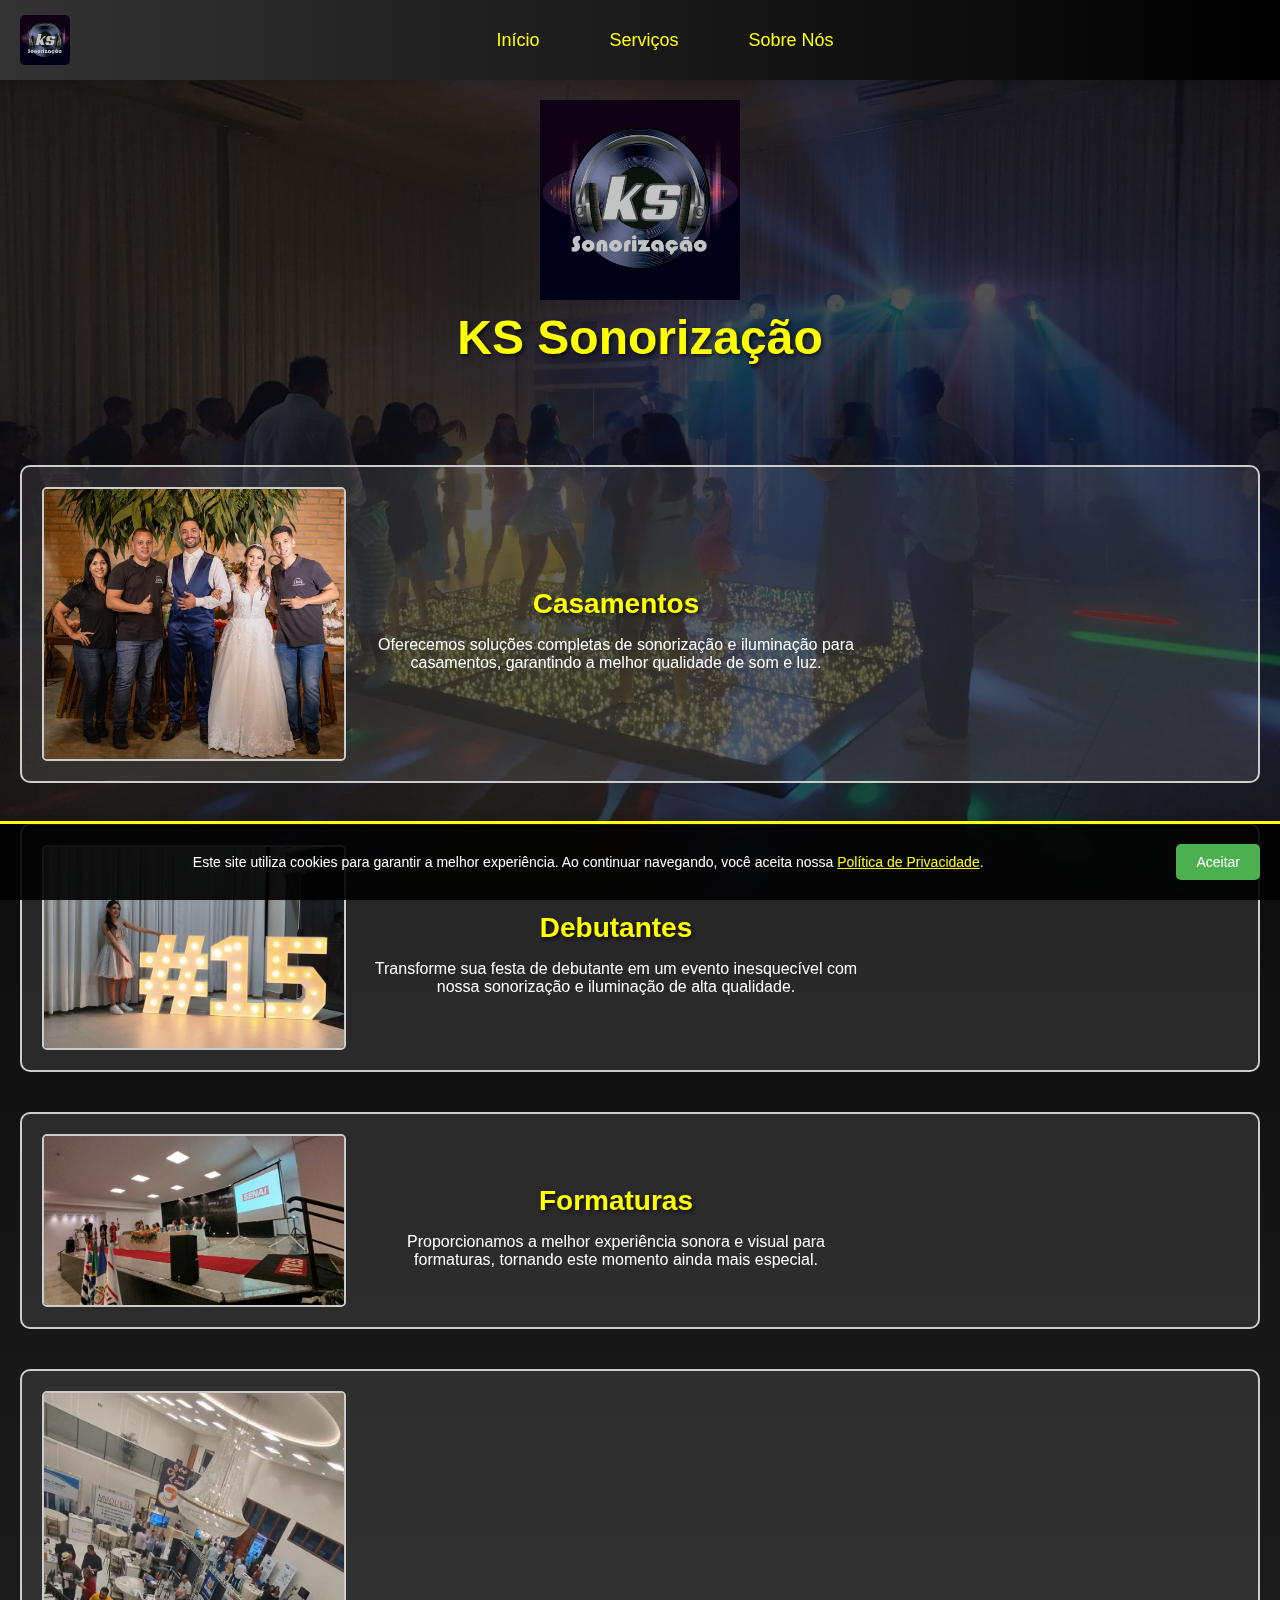
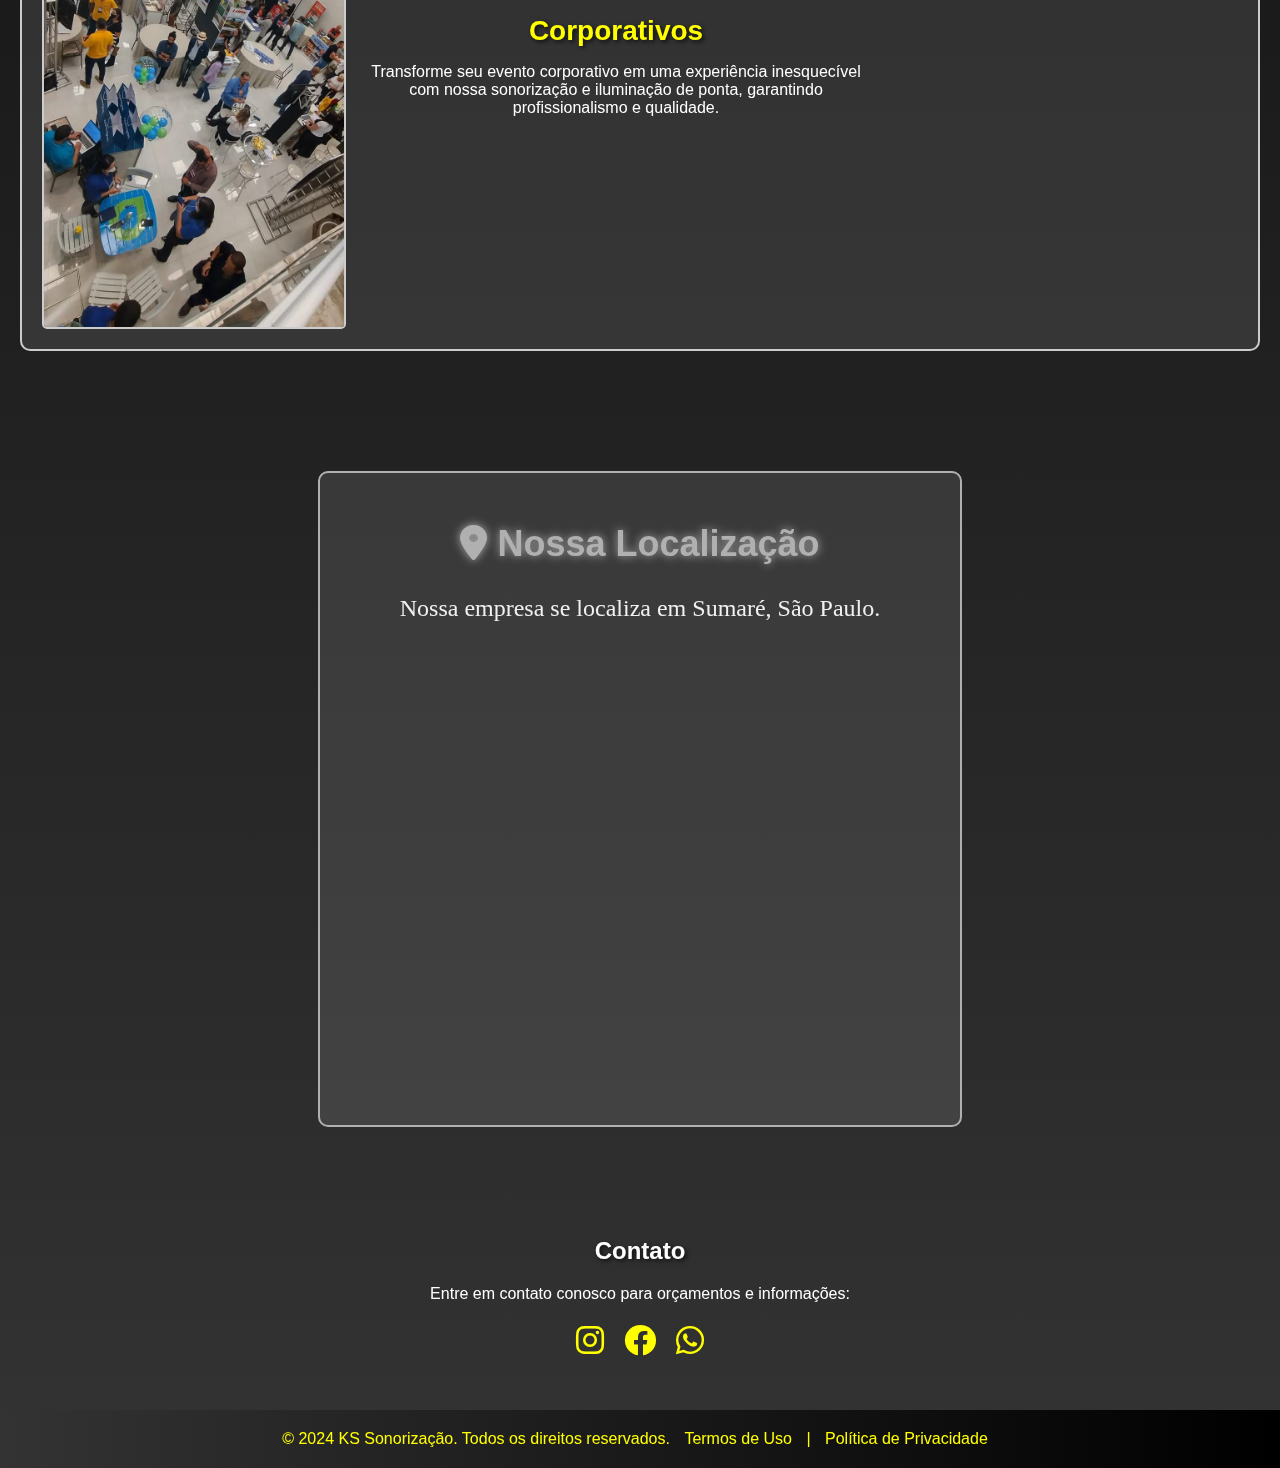
==== templates/index.html @ 1d170927 "fix" ====
<!DOCTYPE html>
<html lang="pt-BR">
<head>
    <meta charset="UTF-8">
    <meta name="viewport" content="width=device-width, initial-scale=1.0">
    <meta name="description" content="KS Sonorização - Soluções profissionais em som e iluminação para eventos.">
    <title>KS Sonorização</title>
    <link rel="stylesheet" href="/static/css/styles.css">
    <link rel="stylesheet" href="https://cdnjs.cloudflare.com/ajax/libs/font-awesome/6.0.0-beta3/css/all.min.css">
</head>
<body>
    <div class="overlay"></div>
    <nav>
        <img src="/static/images/logo.jpg" alt="KS Sonorização" class="logo-small">
        <div class="nav-links">
            <a href="/">Início</a>
            <a href="/servicos">Serviços</a>
            <a href="/sobre">Sobre Nós</a>
        </div>
    </nav>
    <header>
        <img src="/static/images/logo.jpg" alt="KS Sonorização" class="logo">
        <h1>KS Sonorização</h1>
    </header>

    <section id="eventos">
        <div class="evento">
            <img src="/static/images/casamento.jpg" alt="Casamentos">
            <div class="descricao">
                <h3>Casamentos</h3>
                <p>Oferecemos soluções completas de sonorização e iluminação para casamentos, garantindo a melhor qualidade de som e luz.</p>
            </div>
        </div>
        <div class="evento">
            <img src="/static/images/debutante.jpg" alt="Debutantes">
            <div class="descricao">
                <h3>Debutantes</h3>
                <p>Transforme sua festa de debutante em um evento inesquecível com nossa sonorização e iluminação de alta qualidade.</p>
            </div>
        </div>
        <div class="evento">
            <img src="/static/images/formatura.jpg" alt="Formaturas">
            <div class="descricao">
                <h3>Formaturas</h3>
                <p>Proporcionamos a melhor experiência sonora e visual para formaturas, tornando este momento ainda mais especial.</p>
            </div>
        </div>
        <div class="evento">
            <img src="/static/images/corporativos.jpg" alt="Corporativos">
            <div class="descricao">
                <h3>Corporativos</h3>
                <p>Transforme seu evento corporativo em uma experiência inesquecível com nossa sonorização e iluminação de ponta, garantindo profissionalismo e qualidade.</p>
            </div>
        </div>
    </section>
    <section id="localizacao">
        <div class="localizacao-container">
            <h2><i class="fas fa-map-marker-alt"></i> Nossa Localização</h2>
            <p>Nossa empresa se localiza em Sumaré, São Paulo.</p>
            <iframe src="https://www.google.com/maps/embed?pb=!1m18!1m12!1m3!1d3656.902080287888!2d-47.27282968447479!3d-23.58801098466956!2m3!1f0!2f0!3f0!3m2!1i1024!2i768!4f13.1!3m3!1m2!1s0x94c58a3e5f8b8b8b%3A0x2b0b0b0b0b0b0b0b!2sSumar%C3%A9%2C%20SP%2C%20Brasil!5e0!3m2!1spt-BR!2sus!4v1633024800000!5m2!1spt-BR!2sus" width="600" height="450" style="border:0;" allowfullscreen="" loading="lazy"></iframe>
        </div>
    </section>
    <section id="contato">
        <h2>Contato</h2>
        <p>Entre em contato conosco para orçamentos e informações:</p>
        <div class="social-icons">
            <a href="https://www.instagram.com/djcarlos_britto?utm_source=ig_web_button_share_sheet&igshid=ZDNlZDc0MzIxNw==" target="_blank"><i class="fab fa-instagram"></i></a>
            <a href="https://www.facebook.com/share/kUzvxogF7o5HCjSq/" target="_blank"><i class="fab fa-facebook"></i></a>
            <a href="https://wa.me/+5519982334035" target="_blank"><i class="fab fa-whatsapp"></i></a>
        </div>
    </section>

    <footer>
        <p>&copy; 2024 KS Sonorização. Todos os direitos reservados. <a href="/termos">Termos de Uso</a> | <a href="/politica">Política de Privacidade</a></p>
    </footer>

    <div class="cookie-banner" id="cookie-banner">
        <p>Este site utiliza cookies para garantir a melhor experiência. Ao continuar navegando, você aceita nossa <a href="/politica" style="color: yellow;">Política de Privacidade</a>.</p>
        <button onclick="acceptCookies()">Aceitar</button>
    </div>

    <script>
        function acceptCookies() {
            document.getElementById('cookie-banner').style.display = 'none';
            localStorage.setItem('cookiesAccepted', 'true');
        }

        window.onload = function() {
            if (!localStorage.getItem('cookiesAccepted')) {
                document.getElementById('cookie-banner').style.display = 'flex';
            }
        }
    </script>
</body>
</html>
---- static/css/styles.css ----
body {
    font-family: 'Arial', sans-serif;
    margin: 0;
    padding: 0;
    background: linear-gradient(to bottom, #000, #333);
    color: #fff;
    animation: fadeIn 1s ease-in-out;
    position: relative;
}

nav {
    display: flex;
    align-items: center;
    justify-content: space-between;
    background: linear-gradient(to right, #333, #000);
    padding: 15px 20px;
    box-shadow: 0 4px 8px rgba(0, 0, 0, 0.1);
    position: sticky;
    top: 0;
    z-index: 1000;
    animation: slideDown 1s ease-in-out;
}

nav .logo-small {
    width: 50px;
    height: auto;
    border-radius: 5px;
}

nav .nav-links {
    display: flex;
    justify-content: center;
    flex: 1;
}

nav .nav-links a {
    color: yellow;
    text-decoration: none;
    margin: 0 20px;
    font-size: 18px;
    padding: 10px 15px;
    border-radius: 5px;
    transition: color 0.3s, background-color 0.3s, transform 0.3s;
}

nav .nav-links a:hover {
    color: #333;
    background-color: yellow;
    transform: scale(1.1);
}

header {
    text-align: center;
    padding: 20px;
    animation: slideDown 1s ease-in-out;
    display: flex;
    flex-direction: column;
    align-items: center;
}

header .logo {
    width: 200px;
    
    height: auto;
    border: none; /* Remove o contorno da logo */
    border-radius: 10; /* Remove as bordas arredondadas da logo */
}

header h1 {
    color: yellow;
    text-shadow: 2px 2px 4px rgba(0, 0, 0, 0.7);
    font-size: 3em;
    margin: 10px 0 0 0;
    border: none; /* Remove o contorno do texto do título */
    display: inline-block;
    padding: 0; /* Remove o padding do texto do título */
    border-radius: 0; /* Remove as bordas arredondadas do texto do título */
}

#eventos {
    padding: 40px 20px;
    text-align: center;
    animation: fadeIn 1s ease-in-out;
}

.evento {
    display: flex;
    align-items: center;
    margin: 40px 0;
    animation: fadeIn 1.5s ease-in-out;
    border: 2px solid #ccc;
    border-radius: 10px;
    padding: 20px;
    background: rgba(255, 255, 255, 0.1);
}

.evento img {
    width: 100%;
    max-width: 300px;
    height: auto;
    border-radius: 5px;
    border: 2px solid #ccc;
    transition: transform 0.3s, box-shadow 0.3s;
    margin-right: 20px;
}

.evento img:hover {
    transform: scale(1.05);
    box-shadow: 0 4px 8px rgba(0, 0, 0, 0.2);
}

.evento .descricao {
    max-width: 500px;
}

.evento h3 {
    font-size: 28px;
    color: yellow;
    margin-bottom: 10px;
    text-shadow: 2px 2px 4px rgba(0, 0, 0, 0.7);
    animation: pulse 2s infinite; /* Animação de pulsar */
}

#localizacao {
    padding: 40px 20px;
    text-align: center;
    animation: fadeIn 1s ease-in-out;
}

.localizacao-container {
    border: 2px solid #b0b0b0; /* Adiciona contorno */
    padding: 20px;
    border-radius: 10px; /* Adiciona bordas arredondadas */
    display: inline-block;
    max-width: 800px;
    margin: 0 auto;
    background: rgba(255, 255, 255, 0.1);
}

.localizacao-container h2 {
    font-size: 36px;
    margin-bottom: 20px;
    color: #b0b0b0; /* Cor cinza metálico claro */
    background: none; /* Remove o gradiente */
  
    -webkit-text-fill-color: #b0b0b0; /* Cor cinza metálico claro */
    animation: pulse 2s infinite; /* Animação de pulsar */
    text-shadow: 0 0 10px #b0b0b0; /* Adiciona brilho */
}

.localizacao-container p {
    font-size: 24px; /* Aumenta o tamanho da fonte */
    color: #f0f0f0; /* Cor branca ou cinza mais claro */
    font-family: 'Georgia', serif; /* Melhora a fonte */
    animation: fadeIn 2s ease-in-out;
    line-height: 1.6; /* Melhora a legibilidade */
}

#contato {
    padding: 40px 20px;
    text-align: center;
    animation: fadeIn 1s ease-in-out;
}

.contato-container {
    border: 2px solid #b0b0b0; /* Adiciona contorno */
    padding: 20px;
    border-radius: 10px; /* Adiciona bordas arredondadas */
    display: inline-block;
    max-width: 800px;
    margin: 0 auto;
    background: rgba(255, 255, 255, 0.1);
}

.contato-container h2 {
    font-size: 36px;
    margin-bottom: 20px;
    color: #b0b0b0; /* Cor cinza metálico claro */
    background: none; /* Remove o gradiente */
 
    -webkit-text-fill-color: #b0b0b0; /* Cor cinza metálico claro */
    animation: pulse 2s infinite; /* Animação de pulsar */
    text-shadow: 0 0 10px #b0b0b0; /* Adiciona brilho */
}

.contato-container p {
    font-size: 24px; /* Aumenta o tamanho da fonte */
    color: #f0f0f0; /* Cor branca ou cinza mais claro */
    font-family: 'Georgia', serif; /* Melhora a fonte */
    animation: fadeIn 2s ease-in-out;
    line-height: 1.6; /* Melhora a legibilidade */
}

footer {
    text-align: center;
    padding: 20px;
    background: linear-gradient(to right, #333, #000);
    color: yellow;
    animation: fadeIn 1s ease-in-out;
}

footer p {
    font-size: 16px;
    margin: 0;
}

footer a {
    color: yellow;
    text-decoration: none;
    margin: 0 10px;
}

footer a:hover {
    text-decoration: underline;
}

.cookie-banner {
    position: fixed;
    bottom: 0;
    left: 0;
    right: 0;
    background-color: rgba(0, 0, 0, 0.9);
    color: white;
    text-align: center;
    padding: 20px;
    display: none;
    justify-content: space-between;
    align-items: center;
    animation: slideUp 1s ease-in-out;
    box-shadow: 0 -4px 8px rgba(0, 0, 0, 0.1);
    border-top: 3px solid yellow;
}

.cookie-banner p {
    margin: 0;
    flex: 1;
    font-size: 14px;
}

.cookie-banner a {
    color: yellow;
    text-decoration: underline;
}

.cookie-banner button {
    background-color: #4CAF50;
    color: white;
    border: none;
    padding: 10px 20px;
    cursor: pointer;
    transition: background-color 0.3s;
    border-radius: 5px;
    margin-left: 20px;
    font-size: 14px;
}

.cookie-banner button:hover {
    background-color: #45a049;
}

#contato {
    text-align: center;
    padding: 50px 20px;
}

#contato .social-icons {
    display: flex;
    justify-content: center;
    gap: 20px;
    margin-top: 20px;
}

#contato .social-icons a {
    font-size: 2em;
    color: yellow;
    transition: color 0.3s;
}

#contato .social-icons a:hover {
    color: #ff0;
}

@keyframes fadeIn {
    from {
        opacity: 0;
    }
    to {
        opacity: 1;
    }
}

@keyframes slideDown {
    from {
        transform: translateY(-100%);
    }
    to {
        transform: translateY(0);
    }
}

@keyframes slideUp {
    from {
        transform: translateY(100%);
    }
    to {
        transform: translateY(0);
    }
}

@keyframes pulse {
    0% {
        transform: scale(1);
    }
    50% {
        transform: scale(1.05);
    }
    100% {
        transform: scale(1);
    }
}

/* Additional styles to enhance the visual appeal */
body::before {
    content: '';
    position: fixed;
    top: 0;
    left: 0;
    width: 100%;
    height: 100%;
    background: url('/static/images/background.jpg') no-repeat center center fixed;
    background-size: cover;
    opacity: 0.3;
    z-index: -1;
}

h1, h2, h3 {
    text-shadow: 2px 2px 4px rgba(0, 0, 0, 0.7);
}

a {
    transition: color 0.3s, background-color 0.3s, transform 0.3s;
}

a:hover {
    transform: scale(1.1);
}

button {
    transition: background-color 0.3s, transform 0.3s;
}

button:hover {
    transform: scale(1.1);
}

img {
    transition: transform 0.3s, box-shadow 0.3s;
}

img:hover {
    transform: scale(1.05);
    box-shadow: 0 4px 8px rgba(0, 0, 0, 0.2);
}
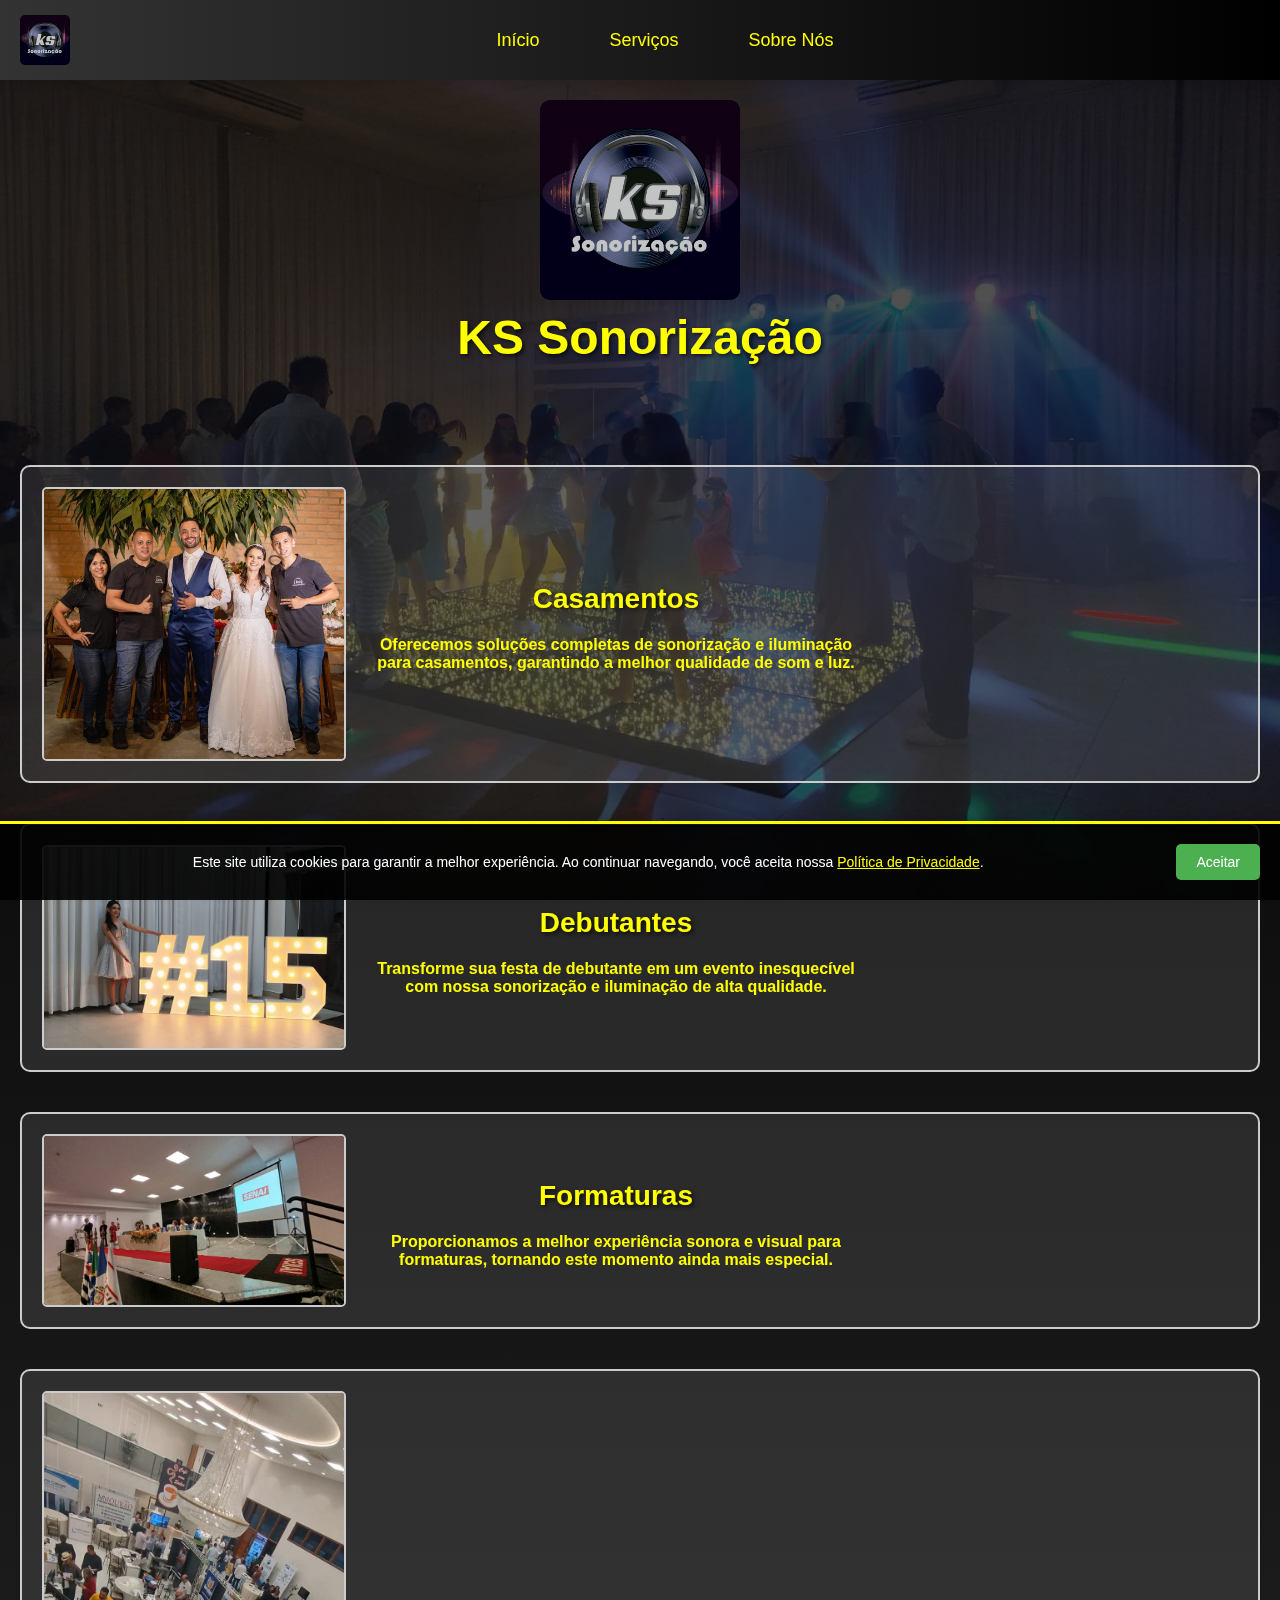
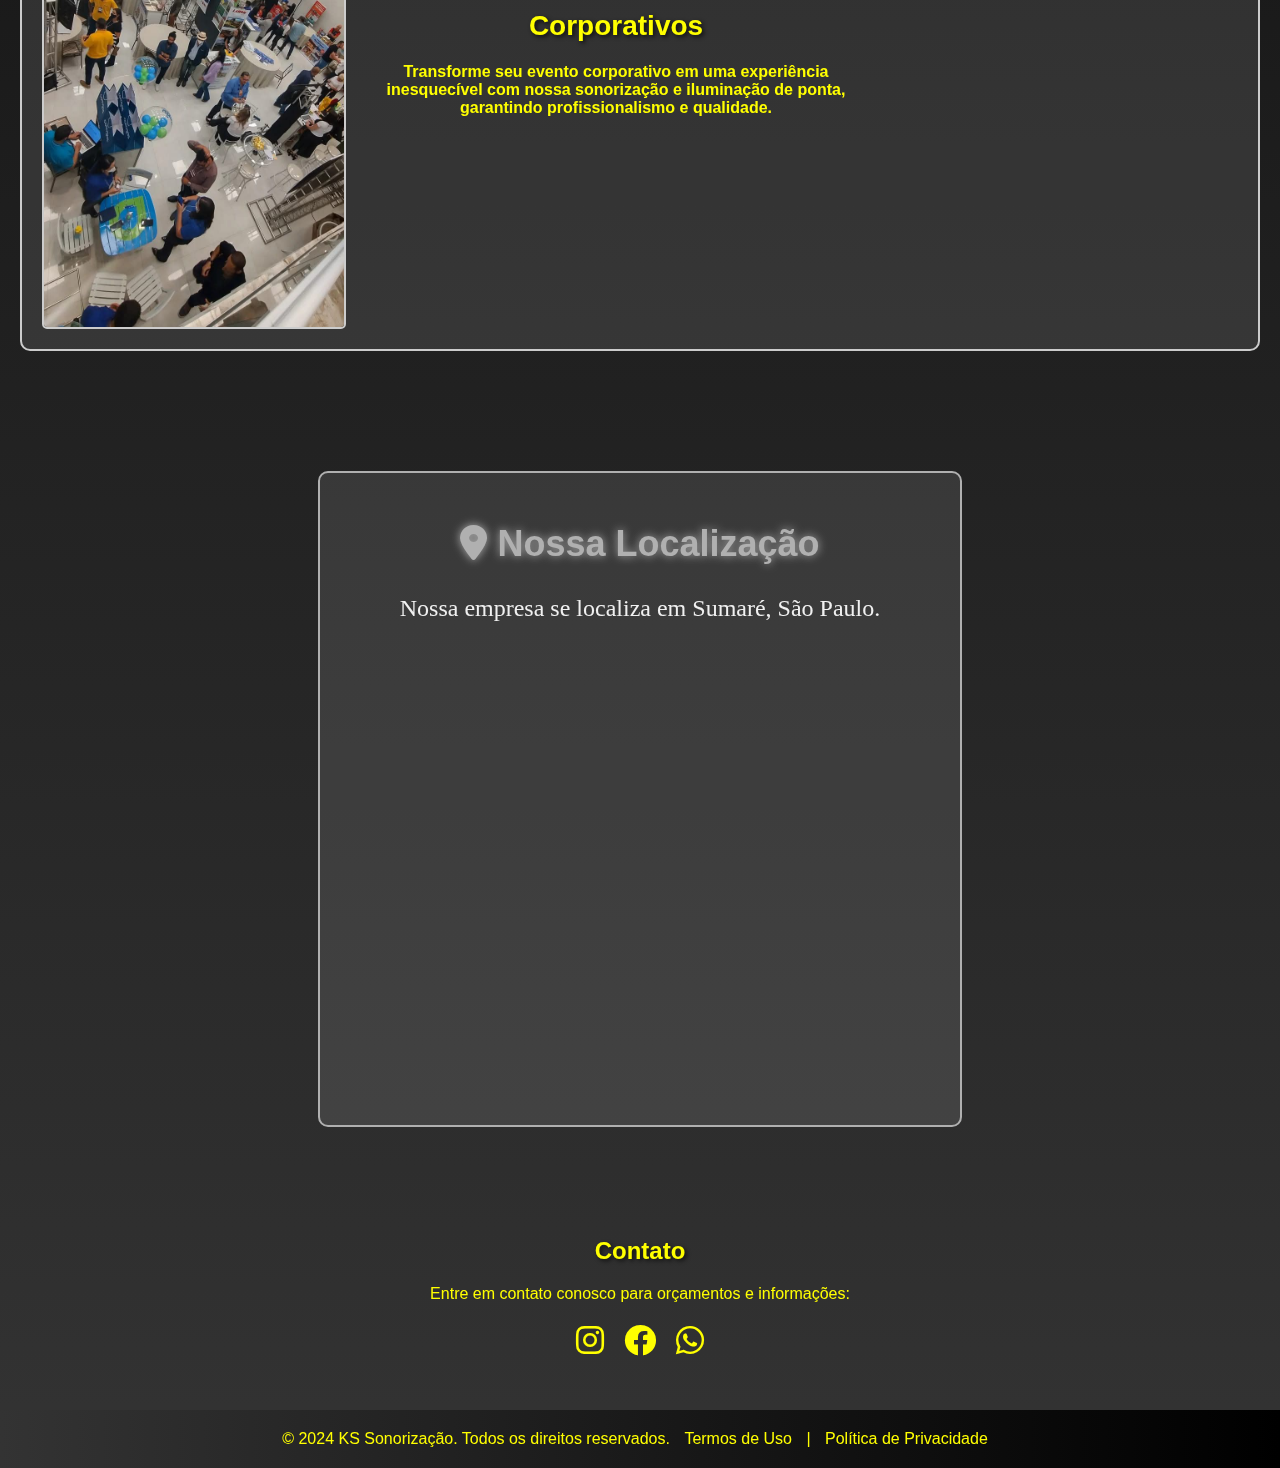
==== commit 0cbe95c4: "fix" ====
--- a/templates/index.html
+++ b/templates/index.html
@@ -28,28 +28,28 @@
             <img src="/static/images/casamento.jpg" alt="Casamentos">
             <div class="descricao">
                 <h3>Casamentos</h3>
-                <p>Oferecemos soluções completas de sonorização e iluminação para casamentos, garantindo a melhor qualidade de som e luz.</p>
+                <h4>Oferecemos soluções completas de sonorização e iluminação para casamentos, garantindo a melhor qualidade de som e luz.</h4>
             </div>
         </div>
         <div class="evento">
             <img src="/static/images/debutante.jpg" alt="Debutantes">
             <div class="descricao">
                 <h3>Debutantes</h3>
-                <p>Transforme sua festa de debutante em um evento inesquecível com nossa sonorização e iluminação de alta qualidade.</p>
+                <h4>Transforme sua festa de debutante em um evento inesquecível com nossa sonorização e iluminação de alta qualidade.</h4>
             </div>
         </div>
         <div class="evento">
             <img src="/static/images/formatura.jpg" alt="Formaturas">
             <div class="descricao">
                 <h3>Formaturas</h3>
-                <p>Proporcionamos a melhor experiência sonora e visual para formaturas, tornando este momento ainda mais especial.</p>
+                <h4>Proporcionamos a melhor experiência sonora e visual para formaturas, tornando este momento ainda mais especial.</h4>
             </div>
         </div>
         <div class="evento">
             <img src="/static/images/corporativos.jpg" alt="Corporativos">
             <div class="descricao">
                 <h3>Corporativos</h3>
-                <p>Transforme seu evento corporativo em uma experiência inesquecível com nossa sonorização e iluminação de ponta, garantindo profissionalismo e qualidade.</p>
+                <h4>Transforme seu evento corporativo em uma experiência inesquecível com nossa sonorização e iluminação de ponta, garantindo profissionalismo e qualidade.</h4>
             </div>
         </div>
     </section>
--- a/static/css/styles.css
+++ b/static/css/styles.css
@@ -3,7 +3,7 @@
     margin: 0;
     padding: 0;
     background: linear-gradient(to bottom, #000, #333);
-    color: #fff;
+    color: yellow; /* Alterado para amarelo */
     animation: fadeIn 1s ease-in-out;
     position: relative;
 }
@@ -60,10 +60,9 @@
 
 header .logo {
     width: 200px;
-    
     height: auto;
     border: none; /* Remove o contorno da logo */
-    border-radius: 10; /* Remove as bordas arredondadas da logo */
+    border-radius: 10px; /* Remove as bordas arredondadas da logo */
 }
 
 header h1 {
@@ -142,7 +141,7 @@
     margin-bottom: 20px;
     color: #b0b0b0; /* Cor cinza metálico claro */
     background: none; /* Remove o gradiente */
-  
+    
     -webkit-text-fill-color: #b0b0b0; /* Cor cinza metálico claro */
     animation: pulse 2s infinite; /* Animação de pulsar */
     text-shadow: 0 0 10px #b0b0b0; /* Adiciona brilho */
@@ -177,7 +176,7 @@
     margin-bottom: 20px;
     color: #b0b0b0; /* Cor cinza metálico claro */
     background: none; /* Remove o gradiente */
- 
+  
     -webkit-text-fill-color: #b0b0b0; /* Cor cinza metálico claro */
     animation: pulse 2s infinite; /* Animação de pulsar */
     text-shadow: 0 0 10px #b0b0b0; /* Adiciona brilho */
@@ -212,6 +211,23 @@
 
 footer a:hover {
     text-decoration: underline;
+}
+
+.social {
+    display: flex;
+    justify-content: center;
+    margin: 20px 0;
+}
+
+.social a {
+    color: yellow;
+    font-size: 2em; /* Aumenta o tamanho dos ícones */
+    margin: 0 10px;
+    transition: transform 0.3s;
+}
+
+.social a:hover {
+    transform: scale(1.2);
 }
 
 .cookie-banner {
@@ -360,4 +376,52 @@
 img:hover {
     transform: scale(1.05);
     box-shadow: 0 4px 8px rgba(0, 0, 0, 0.2);
+}
+
+/* Responsividade para tablets */
+@media (max-width: 768px) {
+    nav .nav-links {
+        flex-direction: column;
+    }
+
+    nav .nav-links a {
+        margin: 10px 0;
+    }
+
+    .evento {
+        flex-direction: column;
+    }
+
+    .evento img {
+        margin: 0 0 20px 0;
+    }
+
+    .localizacao-container, .contato-container {
+        max-width: 100%;
+        padding: 10px;
+    }
+
+    .localizacao-container iframe {
+        width: 100%;
+        height: 300px;
+    }
+}
+
+/* Responsividade para celulares */
+@media (max-width: 480px) {
+    header h1 {
+        font-size: 2em;
+    }
+
+    .evento h3, .localizacao-container h2, .contato-container h2 {
+        font-size: 24px;
+    }
+
+    .evento p, .localizacao-container p, .contato-container p {
+        font-size: 18px;
+    }
+
+    .localizacao-container iframe {
+        height: 200px;
+    }
 }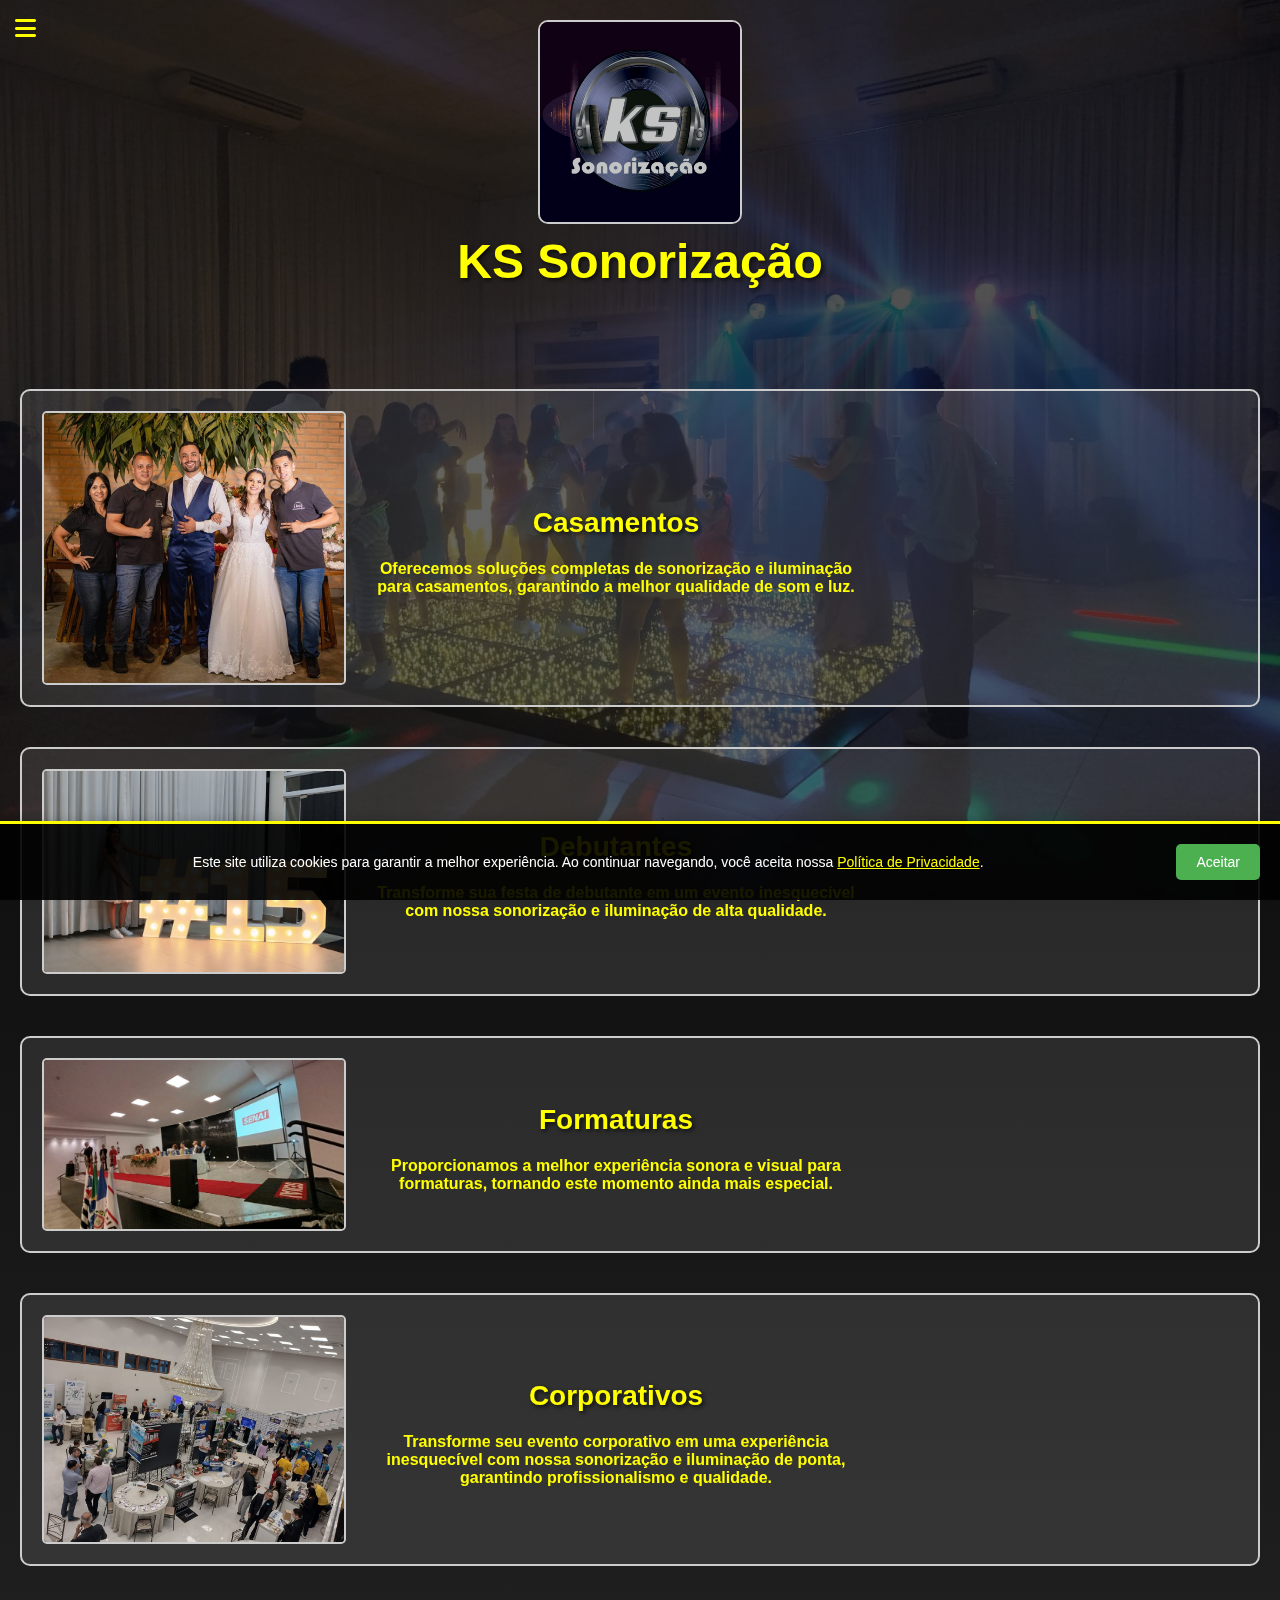
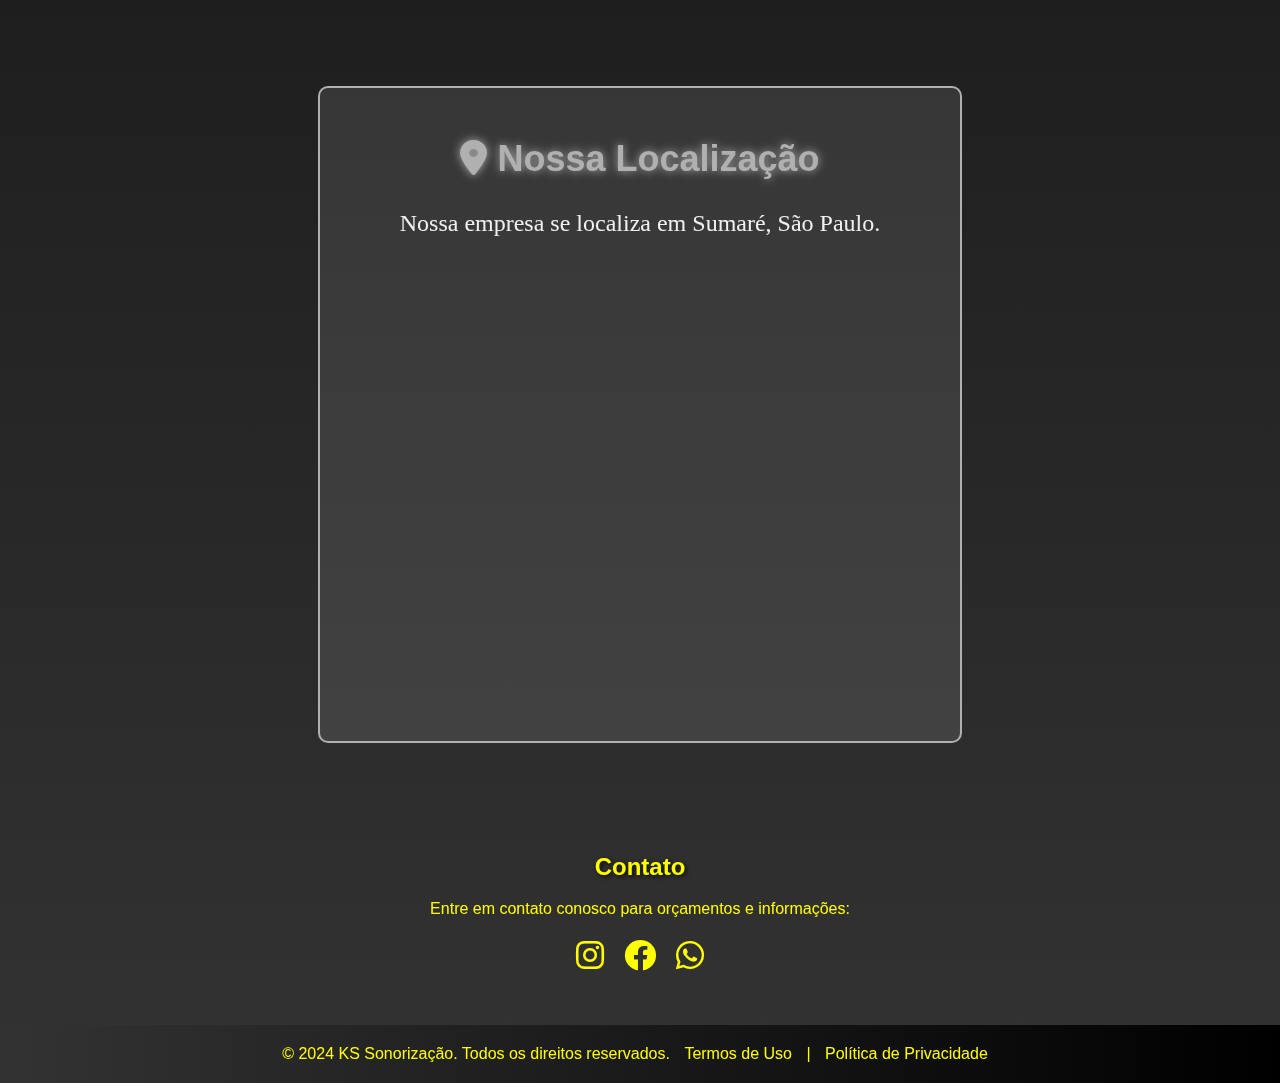
==== commit 563958fd: "deploy new atualizaction" ====
--- a/templates/index.html
+++ b/templates/index.html
@@ -9,15 +9,16 @@
     <link rel="stylesheet" href="https://cdnjs.cloudflare.com/ajax/libs/font-awesome/6.0.0-beta3/css/all.min.css">
 </head>
 <body>
-    <div class="overlay"></div>
-    <nav>
-        <img src="/static/images/logo.jpg" alt="KS Sonorização" class="logo-small">
+    <div class="drawer" id="navbar">
         <div class="nav-links">
             <a href="/">Início</a>
             <a href="/servicos">Serviços</a>
             <a href="/sobre">Sobre Nós</a>
         </div>
-    </nav>
+    </div>
+    <div class="drawer-toggle" id="drawer-toggle">
+        <i class="fas fa-bars"></i>
+    </div>
     <header>
         <img src="/static/images/logo.jpg" alt="KS Sonorização" class="logo">
         <h1>KS Sonorização</h1>
@@ -91,5 +92,17 @@
             }
         }
     </script>
+    </section>
+
+    <script>
+        document.addEventListener('DOMContentLoaded', function() {
+            const drawerToggle = document.getElementById('drawer-toggle');
+            const navbar = document.getElementById('navbar');
+
+            drawerToggle.addEventListener('click', function() {
+                navbar.classList.toggle('active');
+            });
+        });
+    </script>
 </body>
 </html>--- a/static/css/styles.css
+++ b/static/css/styles.css
@@ -61,8 +61,8 @@
 header .logo {
     width: 200px;
     height: auto;
-    border: none; /* Remove o contorno da logo */
-    border-radius: 10px; /* Remove as bordas arredondadas da logo */
+    border: 2px solid #ccc; /* Adiciona contorno */
+    border-radius: 10px; /* Adiciona bordas arredondadas */
 }
 
 header h1 {
@@ -424,4 +424,55 @@
     .localizacao-container iframe {
         height: 200px;
     }
+}
+
+/* Adicionando estilos para o drawer */
+.drawer {
+    position: fixed;
+    top: 0;
+    left: 0;
+    width: 250px;
+    height: 100%;
+    background-color: #333;
+    color: white;
+    transform: translateX(-100%);
+    transition: transform 0.3s ease;
+    z-index: 1000;
+    padding-top: 60px;
+}
+
+.drawer.active {
+    transform: translateX(0);
+}
+
+.drawer .nav-links {
+    display: flex;
+    flex-direction: column;
+    align-items: center;
+}
+
+.drawer .nav-links a {
+    color: yellow;
+    text-decoration: none;
+    margin: 10px 0;
+    font-size: 18px;
+    padding: 10px 15px;
+    border-radius: 5px;
+    transition: color 0.3s, background-color 0.3s, transform 0.3s;
+}
+
+.drawer .nav-links a:hover {
+    color: #333;
+    background-color: yellow;
+    transform: scale(1.1);
+}
+
+.drawer-toggle {
+    position: fixed;
+    top: 15px;
+    left: 15px;
+    font-size: 24px;
+    color: yellow;
+    cursor: pointer;
+    z-index: 1001;
 }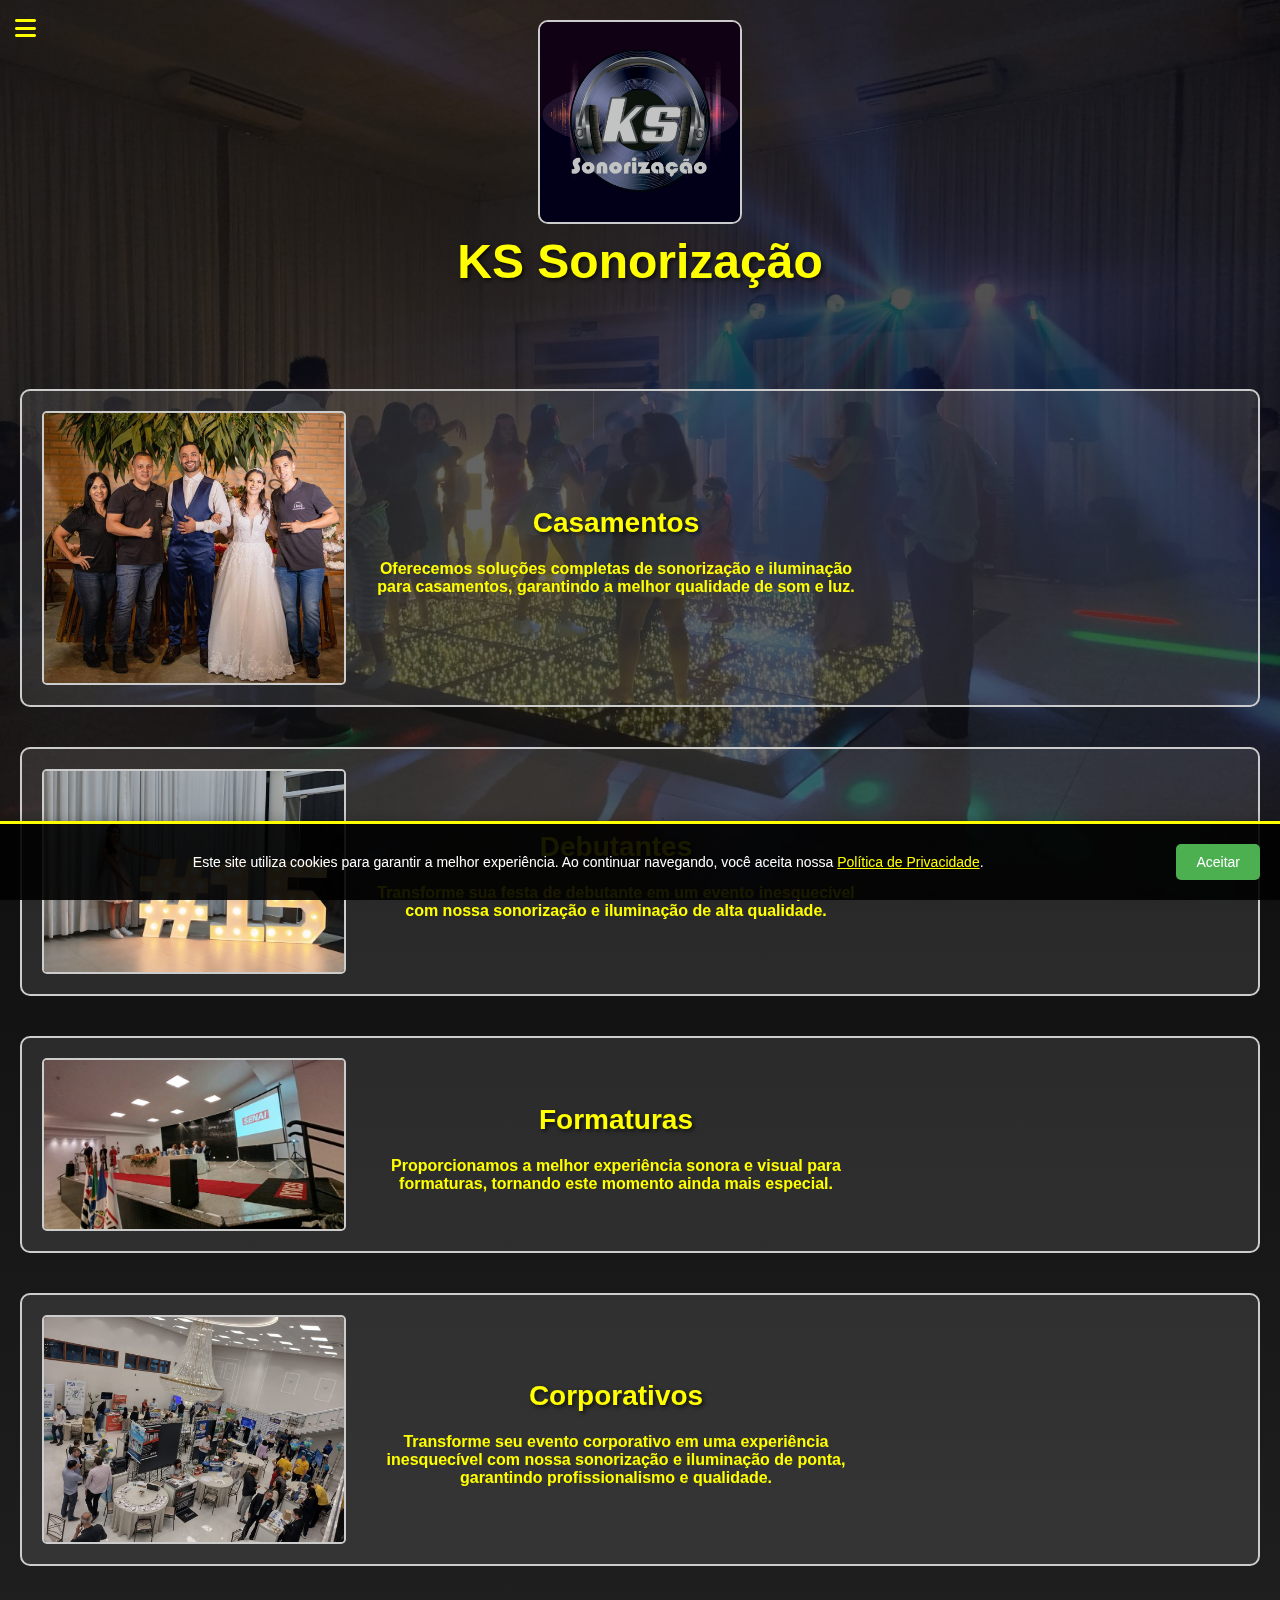
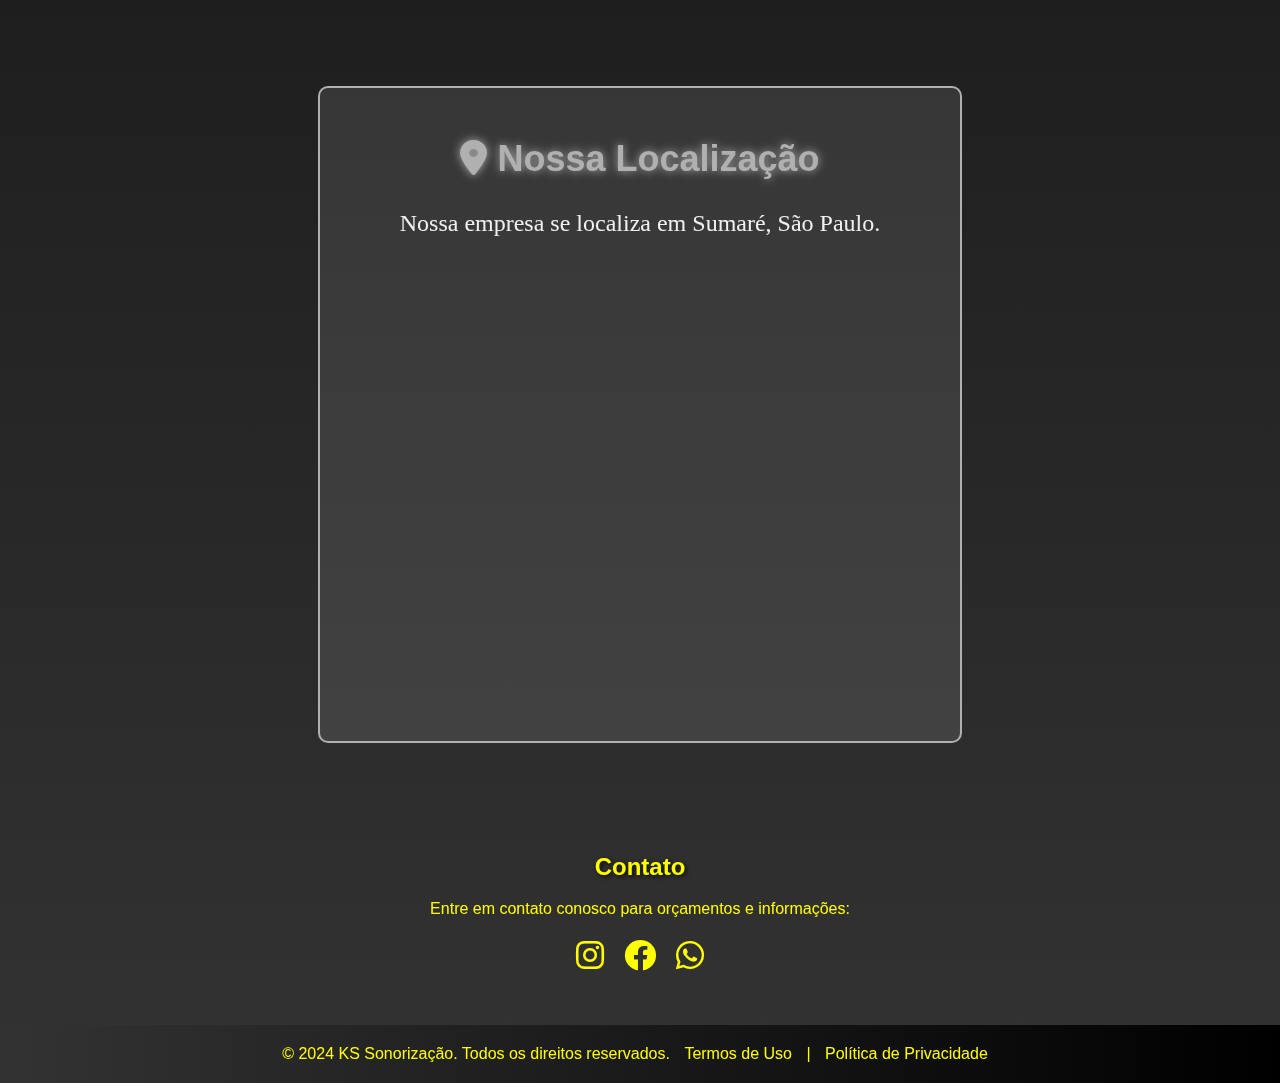
==== commit f4a0164f: "fix" ====
--- a/templates/index.html
+++ b/templates/index.html
@@ -3,8 +3,11 @@
 <head>
     <meta charset="UTF-8">
     <meta name="viewport" content="width=device-width, initial-scale=1.0">
-    <meta name="description" content="KS Sonorização - Soluções profissionais em som e iluminação para eventos.">
-    <title>KS Sonorização</title>
+    <meta name="description" content="KS Sonorização - Soluções Profissionais De Sonorização E Iluminação Para Eventos.">
+    <link rel="icon" type="image/x-icon" href="{{ url_for('static', filename='images/icone.ico') }}">
+<meta name="robots" content="index, follow">
+<meta name="keywords" content="sonorização de eventos, sonorização profissional, locação de som, som para eventos, iluminação para eventos, casamento, festa de casamento, debutantes, festa de 15 anos, formatura, eventos corporativos, DJ para festas, DJ para casamento, DJ debutante, DJ formatura, DJ evento corporativo, DJ Sumaré, DJ Campinas, DJ Hortolândia, DJ Paulínia, DJ Americana, DJ Indaiatuba, DJ região de Campinas, aluguel de som, pista de dança, som e iluminação, eventos sociais, sonorização ao vivo, KS Sonorização">
+    <title>KS Sonorização - Seu Evento Em Primeiro Lugar</title>
     <link rel="stylesheet" href="/static/css/styles.css">
     <link rel="stylesheet" href="https://cdnjs.cloudflare.com/ajax/libs/font-awesome/6.0.0-beta3/css/all.min.css">
 </head>
@@ -20,34 +23,34 @@
         <i class="fas fa-bars"></i>
     </div>
     <header>
-        <img src="/static/images/logo.jpg" alt="KS Sonorização" class="logo">
+        <img loading="lazy" src="/static/images/logo.webp" alt="KS Sonorização" class="logo">
         <h1>KS Sonorização</h1>
     </header>
 
     <section id="eventos">
         <div class="evento">
-            <img src="/static/images/casamento.jpg" alt="Casamentos">
+            <img loading="lazy" src="/static/images/casamento.jpg" alt="Casamentos">
             <div class="descricao">
                 <h3>Casamentos</h3>
                 <h4>Oferecemos soluções completas de sonorização e iluminação para casamentos, garantindo a melhor qualidade de som e luz.</h4>
             </div>
         </div>
         <div class="evento">
-            <img src="/static/images/debutante.jpg" alt="Debutantes">
+            <img loading="lazy" src="/static/images/debutante.jpg" alt="Debutantes">
             <div class="descricao">
                 <h3>Debutantes</h3>
                 <h4>Transforme sua festa de debutante em um evento inesquecível com nossa sonorização e iluminação de alta qualidade.</h4>
             </div>
         </div>
         <div class="evento">
-            <img src="/static/images/formatura.jpg" alt="Formaturas">
+            <img loading="lazy" src="/static/images/formatura.webp" alt="Formaturas">
             <div class="descricao">
                 <h3>Formaturas</h3>
                 <h4>Proporcionamos a melhor experiência sonora e visual para formaturas, tornando este momento ainda mais especial.</h4>
             </div>
         </div>
         <div class="evento">
-            <img src="/static/images/corporativos.jpg" alt="Corporativos">
+            <img loading="lazy" src="/static/images/corporativos.jpg" alt="Corporativos">
             <div class="descricao">
                 <h3>Corporativos</h3>
                 <h4>Transforme seu evento corporativo em uma experiência inesquecível com nossa sonorização e iluminação de ponta, garantindo profissionalismo e qualidade.</h4>
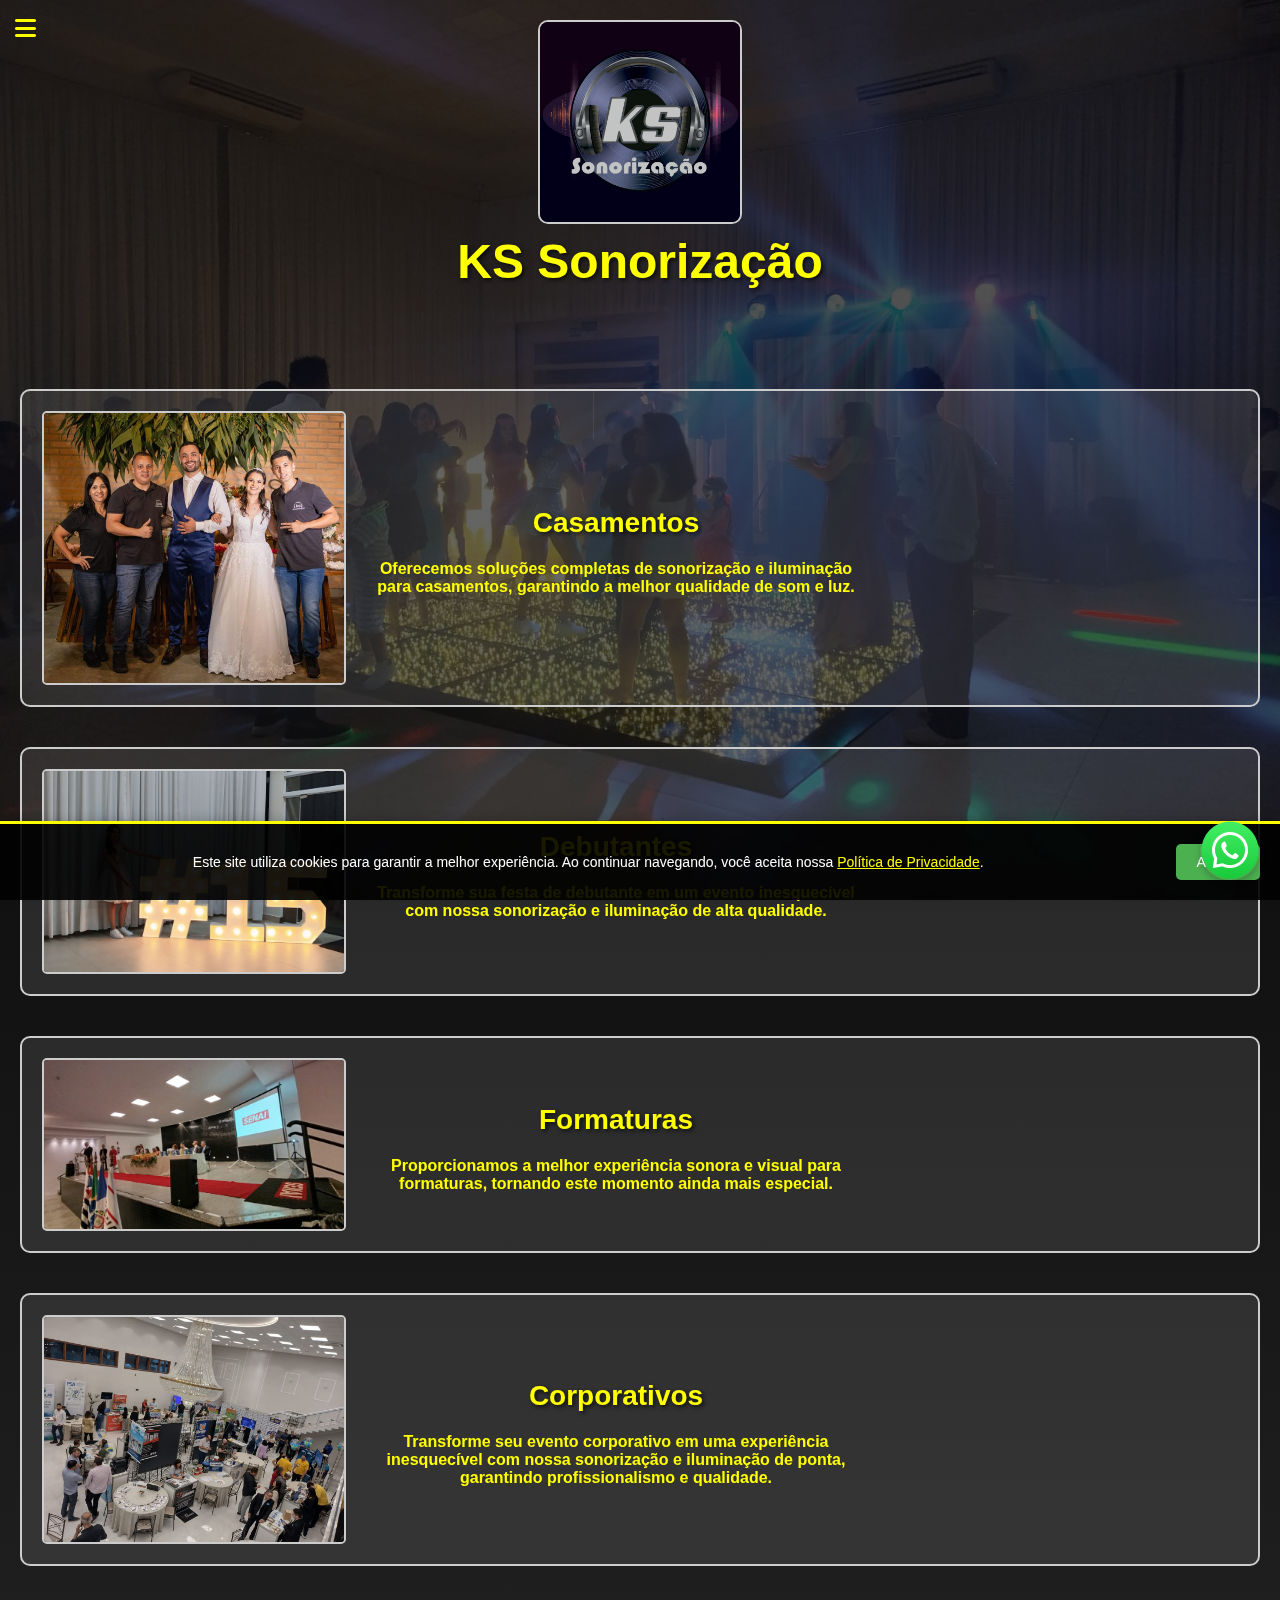
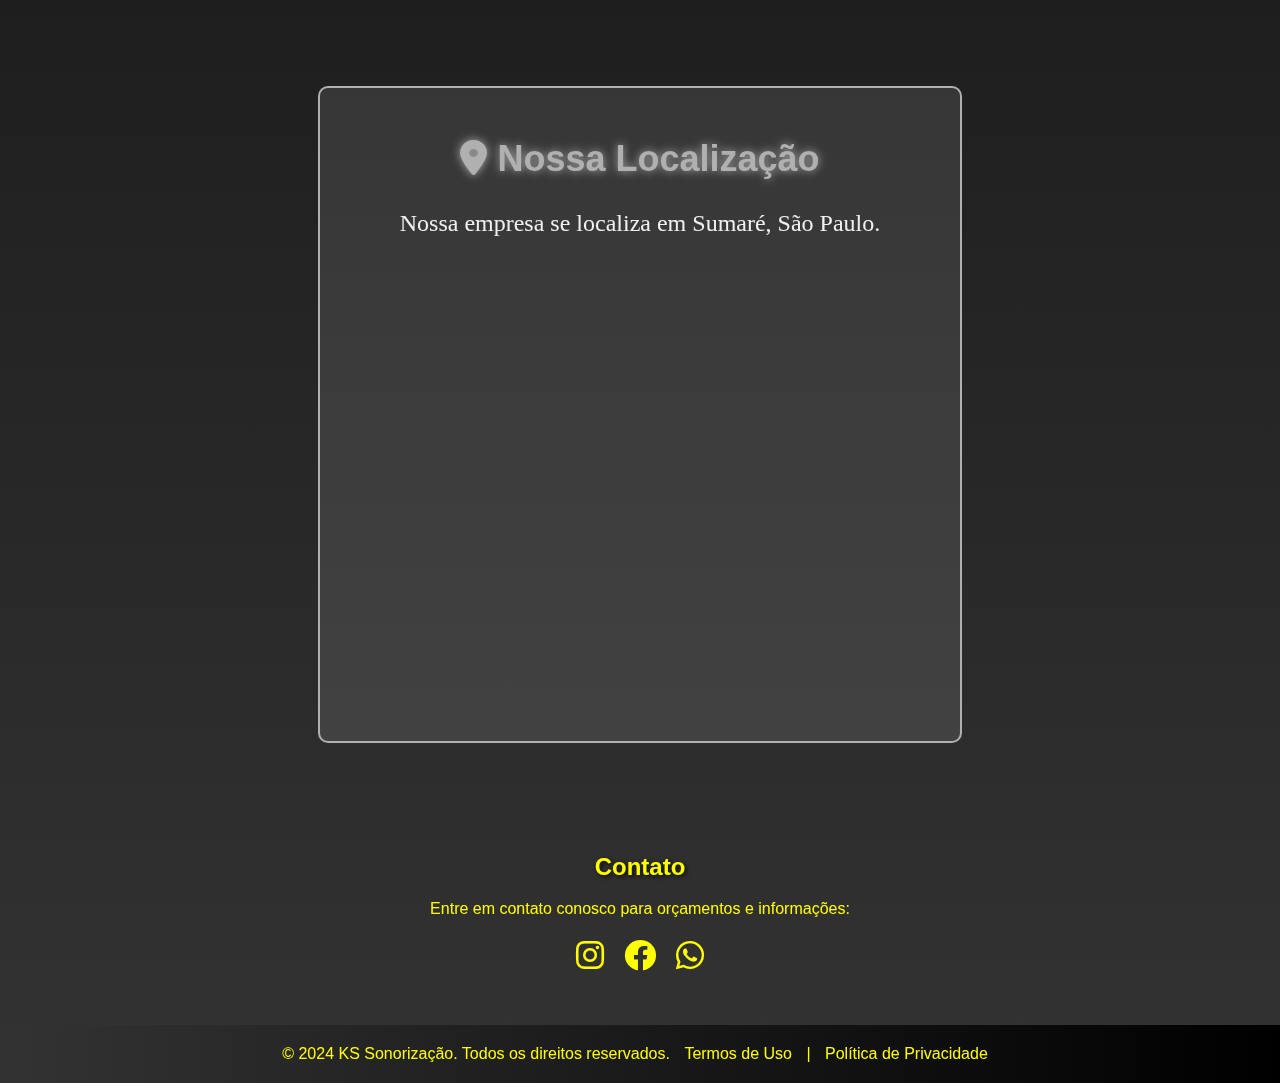
==== commit 48d0e6ee: "fix" ====
--- a/templates/index.html
+++ b/templates/index.html
@@ -73,6 +73,32 @@
             <a href="https://wa.me/+5519982334035" target="_blank"><i class="fab fa-whatsapp"></i></a>
         </div>
     </section>
+<a href="https://wa.me/+5519982334035" class="whatsapp-button" target="_blank">
+    <img src="/static/images/whatsapp.png" alt="WhatsApp">
+</a>
+
+<style>
+    .whatsapp-button {
+        position: fixed;
+        bottom: 20px;
+        right: 20px;
+        width: 60px;
+        height: 60px;
+        z-index: 1000;
+    }
+
+    .whatsapp-button img {
+        width: 100%;
+        height: 100%;
+        border-radius: 50%;
+        box-shadow: 0px 4px 6px rgba(0, 0, 0, 0.2);
+        transition: transform 0.3s ease;
+    }
+
+    .whatsapp-button img:hover {
+        transform: scale(1.1);
+    }
+</style>
 
     <footer>
         <p>&copy; 2024 KS Sonorização. Todos os direitos reservados. <a href="/termos">Termos de Uso</a> | <a href="/politica">Política de Privacidade</a></p>
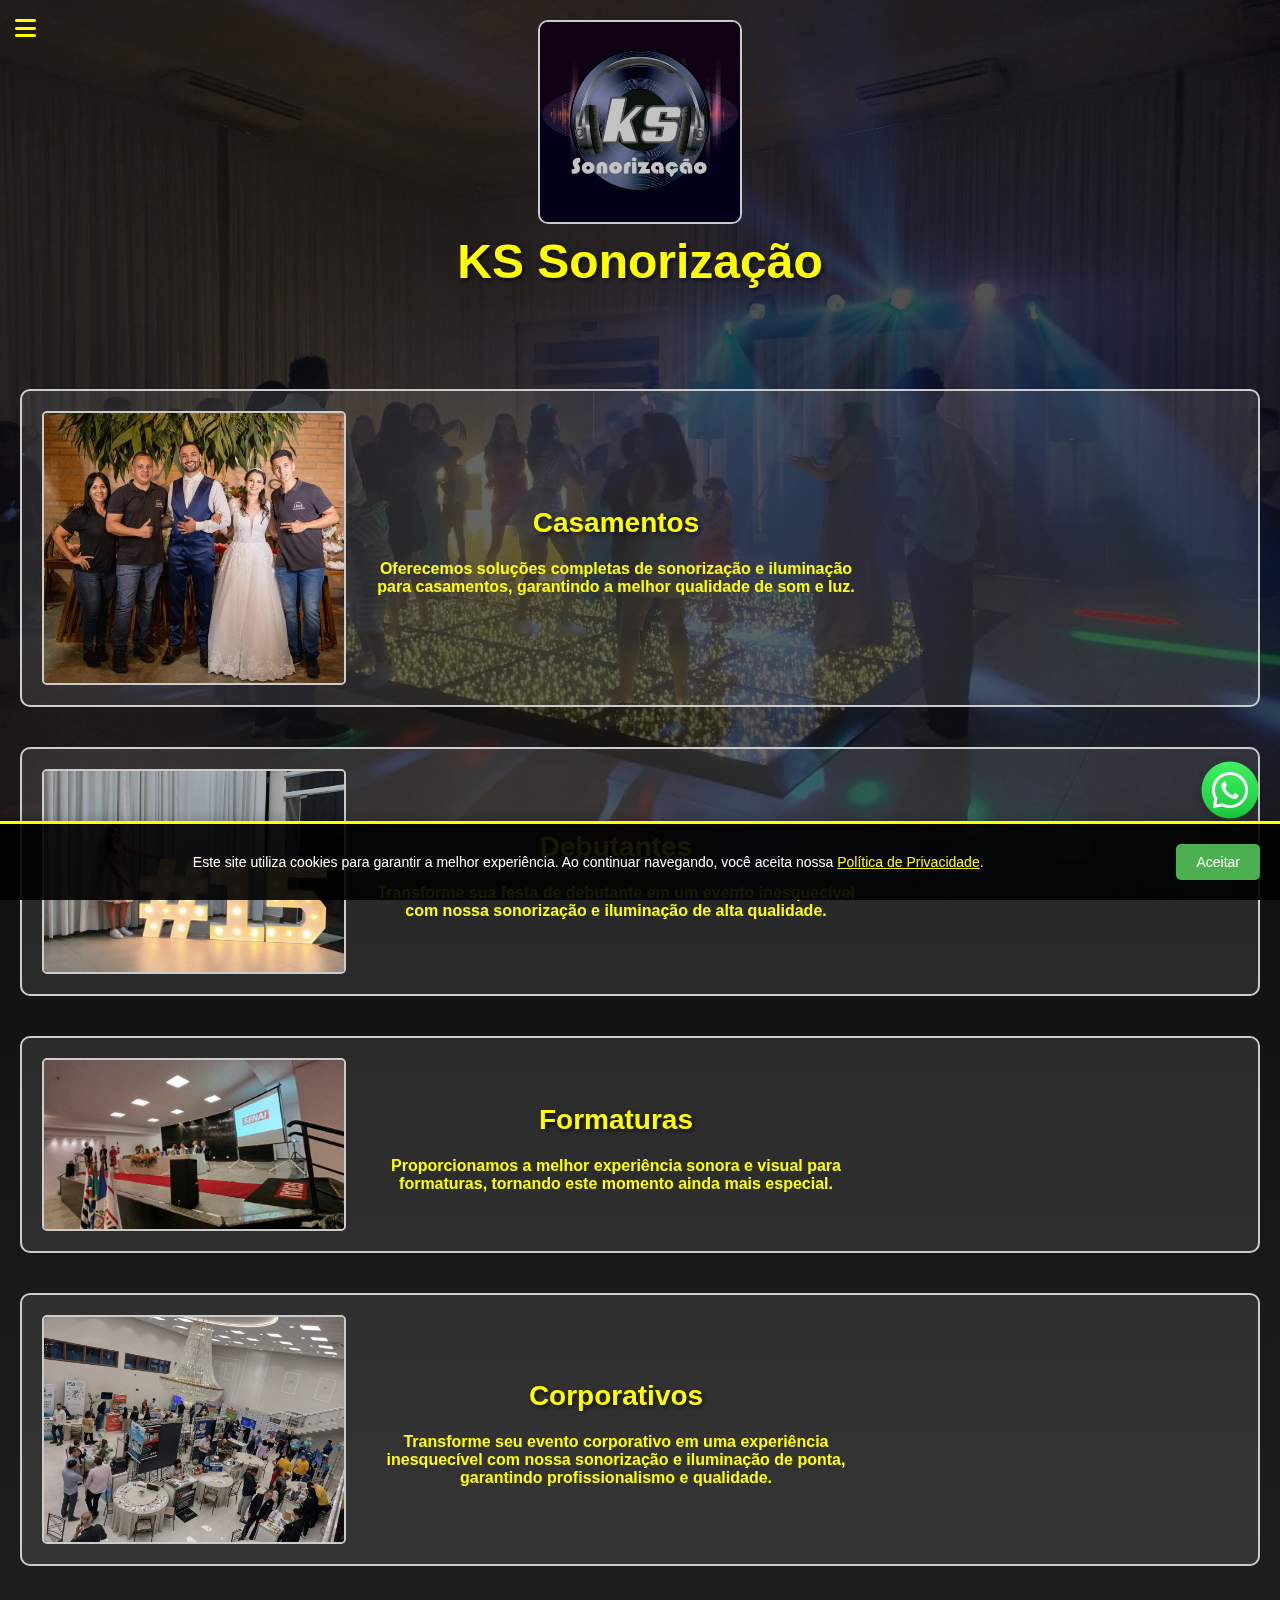
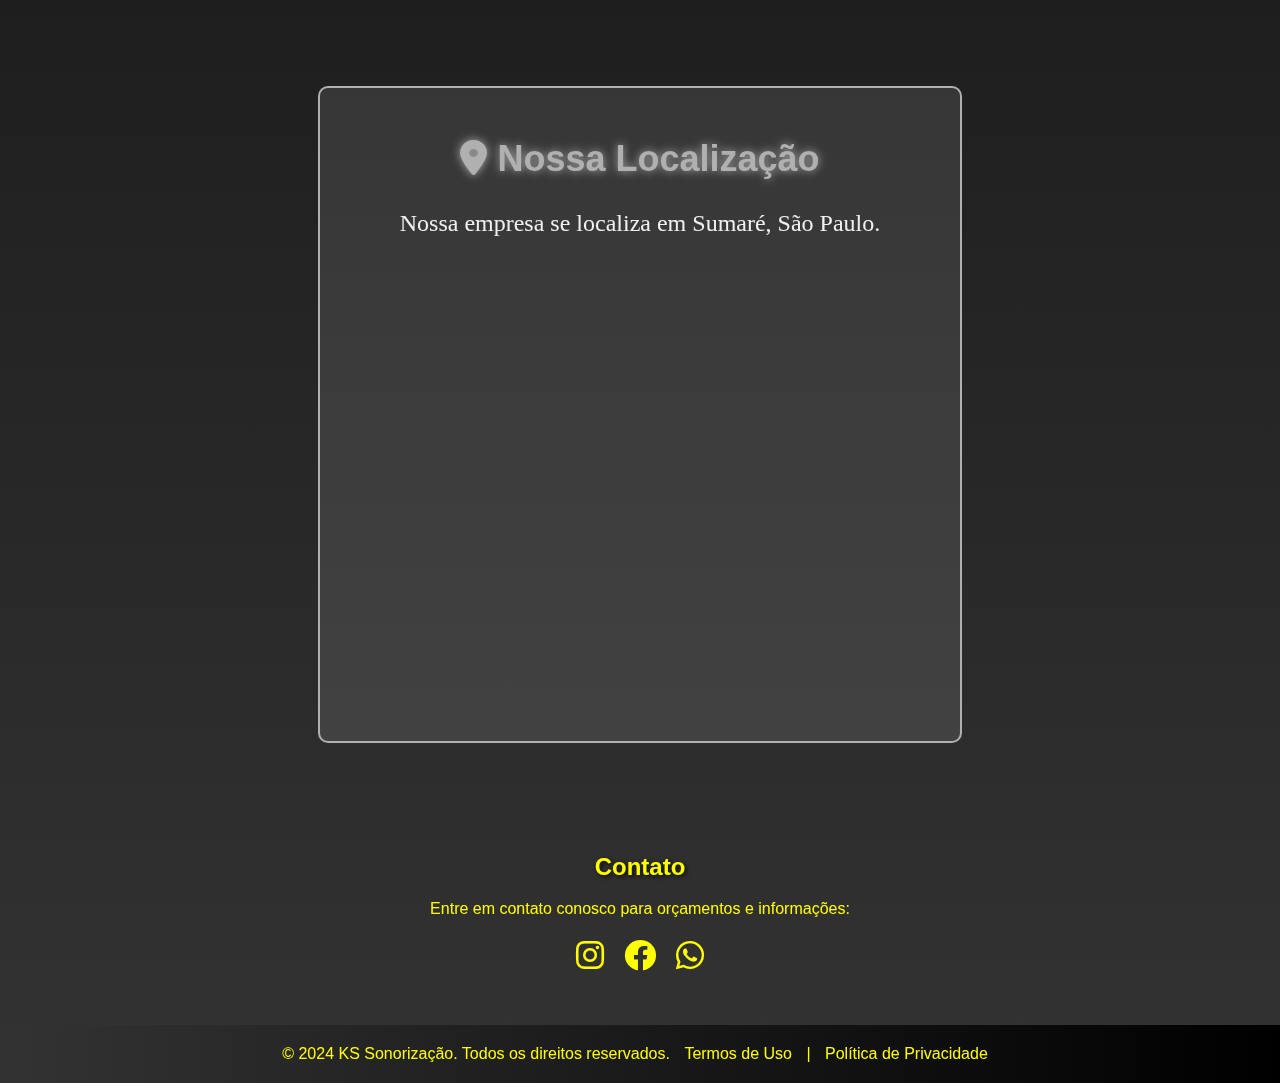
==== commit 1c5ae95b: "fix" ====
--- a/templates/index.html
+++ b/templates/index.html
@@ -5,8 +5,8 @@
     <meta name="viewport" content="width=device-width, initial-scale=1.0">
     <meta name="description" content="KS Sonorização - Soluções Profissionais De Sonorização E Iluminação Para Eventos.">
     <link rel="icon" type="image/x-icon" href="{{ url_for('static', filename='images/icone.ico') }}">
-<meta name="robots" content="index, follow">
-<meta name="keywords" content="sonorização de eventos, sonorização profissional, locação de som, som para eventos, iluminação para eventos, casamento, festa de casamento, debutantes, festa de 15 anos, formatura, eventos corporativos, DJ para festas, DJ para casamento, DJ debutante, DJ formatura, DJ evento corporativo, DJ Sumaré, DJ Campinas, DJ Hortolândia, DJ Paulínia, DJ Americana, DJ Indaiatuba, DJ região de Campinas, aluguel de som, pista de dança, som e iluminação, eventos sociais, sonorização ao vivo, KS Sonorização">
+    <meta name="robots" content="index, follow">
+    <meta name="keywords" content="sonorização de eventos, sonorização profissional, locação de som, som para eventos, iluminação para eventos, casamento, festa de casamento, debutantes, festa de 15 anos, formatura, eventos corporativos, DJ para festas, DJ para casamento, DJ debutante, DJ formatura, DJ evento corporativo, DJ Sumaré, DJ Campinas, DJ Hortolândia, DJ Paulínia, DJ Americana, DJ Indaiatuba, DJ região de Campinas, aluguel de som, pista de dança, som e iluminação, eventos sociais, sonorização ao vivo, KS Sonorização">
     <title>KS Sonorização - Seu Evento Em Primeiro Lugar</title>
     <link rel="stylesheet" href="/static/css/styles.css">
     <link rel="stylesheet" href="https://cdnjs.cloudflare.com/ajax/libs/font-awesome/6.0.0-beta3/css/all.min.css">
@@ -29,14 +29,14 @@
 
     <section id="eventos">
         <div class="evento">
-            <img loading="lazy" src="/static/images/casamento.jpg" alt="Casamentos">
+            <img loading="lazy" src="/static/images/casamento.webp" alt="Casamentos">
             <div class="descricao">
                 <h3>Casamentos</h3>
                 <h4>Oferecemos soluções completas de sonorização e iluminação para casamentos, garantindo a melhor qualidade de som e luz.</h4>
             </div>
         </div>
         <div class="evento">
-            <img loading="lazy" src="/static/images/debutante.jpg" alt="Debutantes">
+            <img loading="lazy" src="/static/images/debutante.webp" alt="Debutantes">
             <div class="descricao">
                 <h3>Debutantes</h3>
                 <h4>Transforme sua festa de debutante em um evento inesquecível com nossa sonorização e iluminação de alta qualidade.</h4>
@@ -50,7 +50,7 @@
             </div>
         </div>
         <div class="evento">
-            <img loading="lazy" src="/static/images/corporativos.jpg" alt="Corporativos">
+            <img loading="lazy" src="/static/images/corporativos.webp" alt="Corporativos">
             <div class="descricao">
                 <h3>Corporativos</h3>
                 <h4>Transforme seu evento corporativo em uma experiência inesquecível com nossa sonorização e iluminação de ponta, garantindo profissionalismo e qualidade.</h4>
@@ -76,11 +76,10 @@
 <a href="https://wa.me/+5519982334035" class="whatsapp-button" target="_blank">
     <img src="/static/images/whatsapp.png" alt="WhatsApp">
 </a>
-
 <style>
     .whatsapp-button {
         position: fixed;
-        bottom: 20px;
+        bottom: 80px;
         right: 20px;
         width: 60px;
         height: 60px;
@@ -97,6 +96,10 @@
 
     .whatsapp-button img:hover {
         transform: scale(1.1);
+    }
+
+    .cookie-banner {
+        z-index: 1001;
     }
 </style>
 
--- a/static/css/styles.css
+++ b/static/css/styles.css
@@ -343,7 +343,7 @@
     left: 0;
     width: 100%;
     height: 100%;
-    background: url('/static/images/background.jpg') no-repeat center center fixed;
+    background: url('/static/images/background.webp') no-repeat center center fixed;
     background-size: cover;
     opacity: 0.3;
     z-index: -1;
